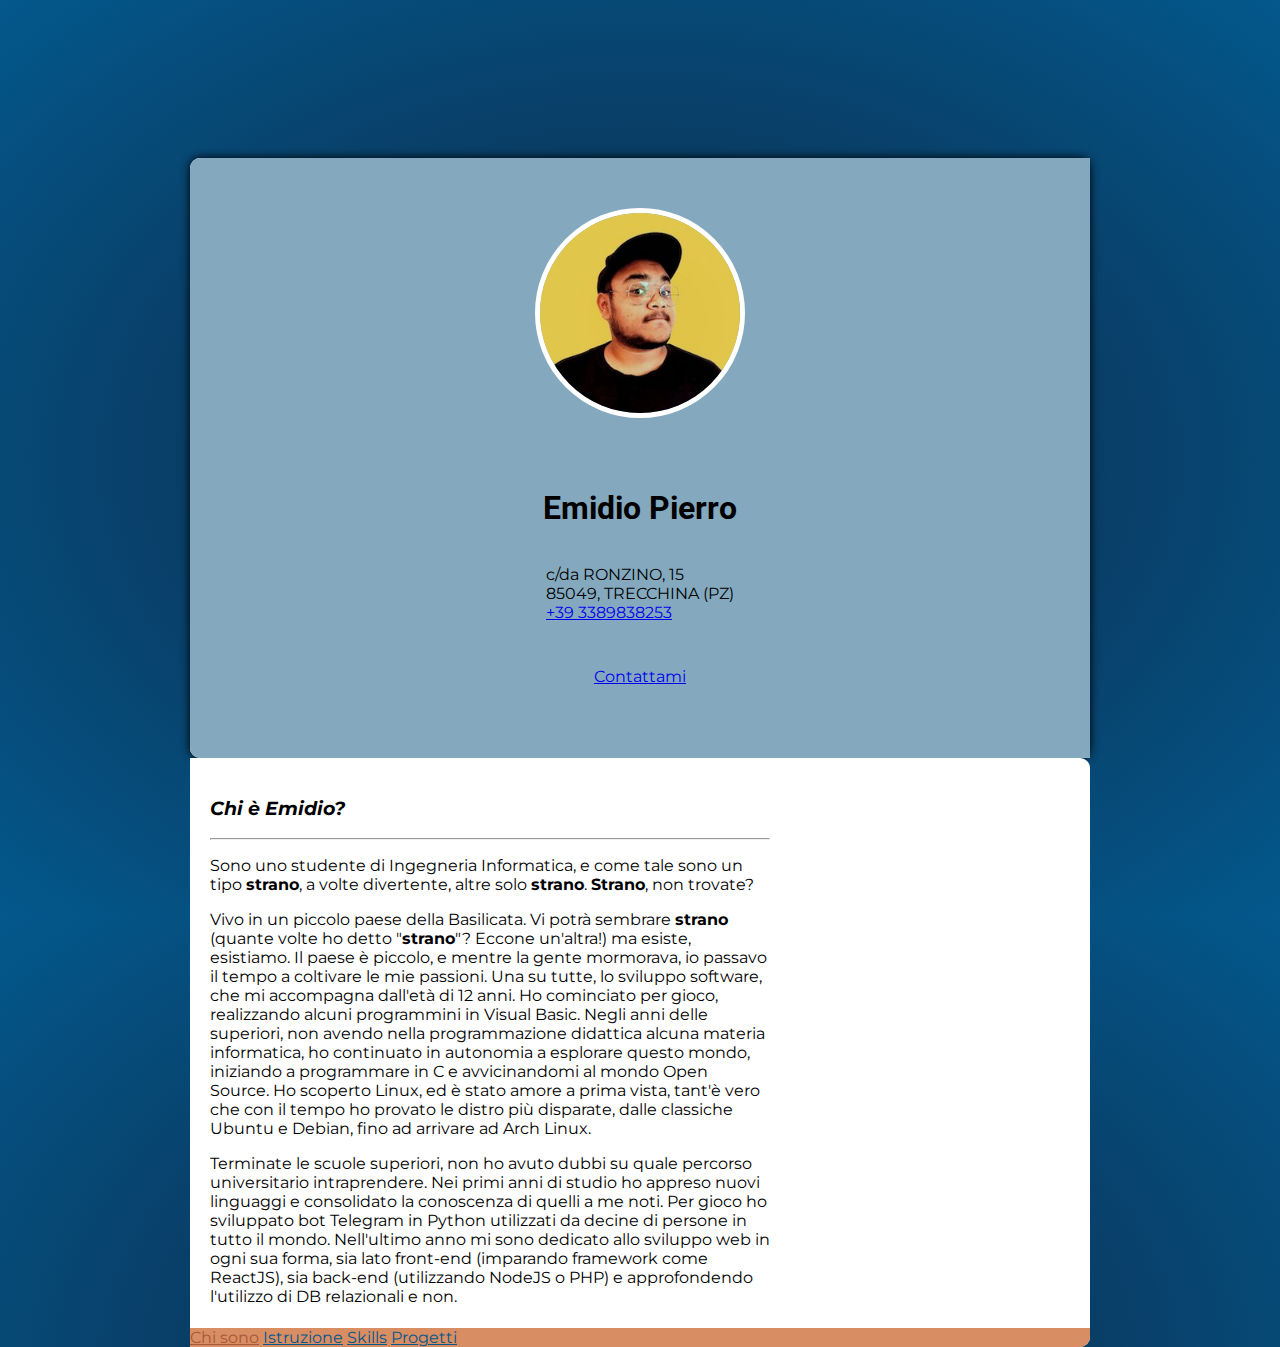
==== index.html @ bc4be883 "Add files via upload" ====
<!DOCTYPE html>
<html lang="it">

<head>
  <meta charset="utf-8">
  <meta name="viewport" content="width=device-width, initial-scale=1.0">
  <meta http-equiv="X-UA-Compatible" content="ie=edge">

  <!-- FONT AWSOME -->
  <script src="https://kit.fontawesome.com/8ba51e2331.js" crossorigin="anonymous"></script>

  <!--  GOOGLE FONTS -->
  <link rel="preconnect" href="https://fonts.gstatic.com">
  <link href="https://fonts.googleapis.com/css2?family=Montserrat&family=Roboto&display=swap" rel="stylesheet">

  <!-- BOOTSTRAP CSS -->
  <link href="https://cdn.jsdelivr.net/npm/bootstrap@5.0.1/dist/css/bootstrap.min.css" rel="stylesheet" integrity="sha384-+0n0xVW2eSR5OomGNYDnhzAbDsOXxcvSN1TPprVMTNDbiYZCxYbOOl7+AMvyTG2x" crossorigin="anonymous">
  <!-- CSS PERSONALI -->
  <link rel="stylesheet" href="public/css/master.css">
  <!-- Title -->
  <title>Blog Personale - Emidio Pierro</title>
  <!-- Meta Description -->
  <meta name="description" content="Sito personale di Emidio Pierro, giovane studente e sviluppatore. Trecchina">
  <!-- Meta Keyword -->
  <meta name="keywords" content="Emidio, Pierro, Unisa, html, css, java, web development, Trecchina, Basilicata">
  <!-- Meta Author -->
  <meta name="author" content="Emidio Pierro">

  <link rel="shortcut icon" type="image/ico" href="public/images/favicon.ico">

  <meta name="google-site-verification" content="AU8NqI22T79EbjS9ms3YCDR5NY8noKbnGnesud61sAA" />
</head>

<body>
  <!-- CARD CENTRALE -->
  <section class="row container-fluid central-box">
    <!-- SEZIONE SINISTRA INFORMAZIONI GENERALI -->
    <div class="col-lg-4 col-sm-12 left-section">
      <!-- PROFILE PIC -->
      <img src="public/images/avatar.jpg" alt="AVATAR" class="prof-pic">

      <h1 class="name">Emidio Pierro</h1>

        <p class="text-center">c/da RONZINO, 15 <br />85049, TRECCHINA (PZ)<br /><a class="text-reset " href="tel://+393389838253">+39 3389838253</a></p>

        <div class="icons">
          <!-- TWITTER -->
          <a target="_blank" class="text-decoration-none" href="https://twitter.com/emidiopierro">
            <i class="icon fab fa-twitter"></i>
          </a>
          <!-- FACEBOOK -->
          <a target="_blank" class="text-decoration-none" href="https://www.facebook.com/emidio.pierro">
            <i class="icon fab fa-facebook"></i>
          </a>
          <!-- INSTAGRAM -->
          <a target="_blank" class="text-decoration-none" href="https://www.instagram.com/emidiopierro">
            <i class="icon fab fa-instagram"></i>
          </a>
          <!-- GITHUB -->
          <a target="_blank" class="text-decoration-none" href="https://github.com/Emidio21">
            <i class="icon fab fa-github"></i>
          </a>
          <!-- TELEGRAM -->
          <a target="_blank" class="text-decoration-none" href="https://t.me/Emidio21">
            <i class="icon fab fa-telegram"></i>
          </a>
        </div>

        <!-- <CONTATTO></CONTATTO> MAIL -->
        <!--   -->
        <a class="btn btn-outline-dark mt-3" href="mailto://pierroemy97@gmail.com">
          <i class="fas fa-at"></i> Contattami
        </a>

    </div>

    <!-- SEZIONE DESTRA INFORMAZIONI SPECIFICHE JS -->
    <div class="col-lg-8 col-sm-12 position-relative right-section">
      <div id="middleSec" class="middle-section text-center">
        <!-- SEZIONE CHI SONO -->
        <div class="div" id="AboutMe">
          <h3 class="text-center"><i>Chi è Emidio?</i></h3>
          <hr>
          <p>
            Sono uno studente di Ingegneria Informatica, e come tale sono un tipo <b>strano</b>, a volte divertente,
            altre solo <b>strano</b>. <b>Strano</b>, non trovate?
          </p>
          <p>
            Vivo in un piccolo paese della Basilicata. Vi potrà sembrare <b>strano</b> (quante volte ho detto "<b>strano</b>"? Eccone un'altra!)
            ma esiste, esistiamo. Il paese è piccolo, e mentre la gente mormorava, io passavo il tempo a coltivare le mie passioni.
            Una su tutte, lo sviluppo software, che mi accompagna dall'età di 12 anni. Ho cominciato per gioco, realizzando alcuni
            programmini in Visual Basic. Negli anni delle superiori, non avendo nella programmazione didattica alcuna materia
            informatica, ho continuato in autonomia a esplorare questo mondo, iniziando a programmare in C e avvicinandomi al mondo Open
            Source. Ho scoperto Linux, ed è stato amore a prima vista, tant'è vero che con il tempo ho provato le distro più disparate,
            dalle classiche Ubuntu e Debian, fino ad arrivare ad Arch Linux.
          </p>
          <p>
            Terminate le scuole superiori, non ho avuto dubbi su quale percorso universitario intraprendere.
            Nei primi  anni di studio ho appreso nuovi linguaggi e consolidato la conoscenza di quelli a me noti.
            Per gioco ho sviluppato bot Telegram in Python utilizzati da decine di persone in tutto il mondo.
            Nell'ultimo anno  mi sono dedicato allo sviluppo web in ogni sua forma, sia lato front-end (imparando framework come
            ReactJS), sia  back-end (utilizzando NodeJS o PHP) e approfondendo l'utilizzo di DB relazionali e non.
          </p>

          <q>
            Se tu hai una mela, e io ho una mela, e ce le scambiamo, allora tu ed io abbiamo sempre una mela ciascuno. Ma se tu hai un'idea, ed io ho un'idea, e ce le scambiamo, allora abbiamo entrambi due idee.
          </q>
          <p>
            Questa è la frase che preferisco, e che mi rappresenta maggiormente. Difatti, sebbene appaia come un tipo solitario
            (e <b>strano</b>, era un po' che non lo dicevo...) adoro lavorare in team.
            Mi piace ascoltare gli altri e guardare insieme alla soluzione del problema.
          </p>
          <!-- DOWNLOAD CV -->
          <a target="_blank" class="btn btn-outline-dark mt-3" href="public/file/EmidioPierro-CV.pdf">
            <i class="fas fa-file-pdf"></i> Download CV
          </a>
        </div>

        <!-- SEZIONE ISTRUZIONE -->
        <div class="div hide" id="Education">
          <h3 class="text-center">ISTRUZIONE</h3>
          <hr>
          <div class="eduCollapse d-flex p-2 justify-content-left align-items-center" data-bs-toggle="collapse" href="#Unisa" role="button" aria-expanded="false" aria-controls="collapseUnisa">
            <img class="logo" src="public/images/logo-unisa.png" alt="LOGO UNISA">

            <div>
              <h6>Ingegneria Informatica - UNISA</h6>
              <div class="progress">
                <div class="progress-bar progress-bar-striped bg-warning" role="progressbar" style="width: 98.3%;" aria-valuenow="25" aria-valuemin="0" aria-valuemax="100">98,3%</div>
              </div>
            </div>

          </div>

          <div class="collapse" id="Unisa">
            <div class="card card-body">
              <div class="row text-start">
                <div class="col-sm-6">
                  <p class="text-left">
                    <strong>Dipartimento:</strong>
                     DIEM
                  </p>
                  <!-- - Dipartimento di Ingegneria dell'informazione ed Elettrica e Matematica Applicata -->
                  <p class="text-left">
                    <strong>CFU:</strong>
                     177/180
                  </p>
                  <p class="text-left">
                    <strong>Media Voti:</strong>
                      24.6
                  </p>
                </div>
                <div class="col-sm-6">
                  <a target="_blank" href="https://www.diem.unisa.it/"><i class="fas fa-external-link-alt"></i> Diem - Unisa</a>
                  <p class="mt-3 text-left">
                    <strong>Voto:</strong>
                      <i>.?.</i>/110
                  </p>
                  <p class="text-left">
                    <strong>Tesi:</strong>
                      <i>Prima o poi...</i>
                  </p>
                </div>
              </div>
              <hr />
              <p class="text-left">
                <strong>Generali:</strong>
                  Inglese, Analisi Matematica, Fisica, Elettrotecnica
              </p>
              <p class="text-left">
                <strong>Programmazione:</strong>
                Programmazione C, Algoritmi e Strutture dati, Sistemi Operativi e architettura dei calcolatori,
                Programmazione ad Ogetti (JAVA)
              </p>
              <p class="text-left">
                <strong>Telecomunicazioni:</strong>
                Teoria dei segnali, Teoria e tecnica delle Telecomunicazioni, Antenne e collegamenti Wireless
              </p>
              <p class="text-left">
                <strong>Sistemi di Controllo e informatica Industriale:</strong>
                Fondamenti di controlli automatici, Tecnologie digitali, Tecnologie informatiche dei sistemi di controllo,
                Tecnologie Elettriche per l'informatica industriale
              </p>
              <p class="text-left">
                <strong>Altri:</strong>
                Reti di calcolatori, Basi di dati
              </p>
            </div>
          </div>

          <hr>

          <div class="eduCollapse d-flex p-2 justify-content-left align-items-center" data-bs-toggle="collapse" href="#Superiori" role="button" aria-expanded="false" aria-controls="collapseSuperiori">
            <img class="logo" src="public/images/logo-istruzione.png" alt="LOGO ISTRUZIONE">
            <div>
              <h6>Liceo Scientifico - I.S.I.S. "F. De Sarlo – G. De Lorenzo" </h6>
              <div class="progress">
                <div class="progress-bar progress-bar-striped bg-success" role="progressbar" style="width: 100%;" aria-valuenow="25" aria-valuemin="0" aria-valuemax="100">100%</div>
              </div>
            </div>
          </div>

          <div class="collapse" id="Superiori">
            <div class="card card-body">
              <div class="row text-start">
                <div class="col-sm-6">
                  <p class="text-left">
                    <strong>Anno Diploma:</strong>
                     2016
                  </p>
                  <p class="text-left">
                    <strong>Istituto:</strong>
                    I.S.I.S. De Sarlo - De Lorenzo, Liceo Scientifico
                    Via Sant'Antuono, 192, 85042 Lagonegro (Italia)
                  </p>
                </div>
                <div class="col-sm-6">
                  <p class="text-left">
                    <strong>Voto:</strong>
                     82/100
                  </p>
                  <a target="_blank" href="http://www.desarlolagonegro.it"><i class="fas fa-external-link-alt"></i> desarlolagonegro.it</a>
                </div>
              </div>
            </div>
          </div>


        </div>

        <!-- SEZIONE SKILLS -->
        <div class="div hide" id="Skills">
          <h3 class="text-center">SKILLS</h3>
          <hr>

          <!-- PROGRAMMAZIONE -->
          <section>
            <div class="row">
              <div class="col-sm-6">
                <div>
                  <div class="d-flex p-2 align-items-center">
                    <i class="skillIcon fas fa-file-code"></i>
                    <div>
                      <p class="language">C/C++</p>
                      <div class="skillsCircle">
                        <i class="fas fa-circle"></i>
                        <i class="fas fa-circle"></i>
                        <i class="fas fa-circle"></i>
                        <i class="far fa-circle"></i>
                        <i class="far fa-circle"></i>
                      </div>
                    </div>
                  </div>
                </div>

                <hr>

                <div>
                  <div class="d-flex p-2 align-items-center">
                    <i class="skillIcon fab fa-python"></i>
                    <div>
                      <p class="language">Python</p>
                      <div class="skillsCircle">
                        <i class="fas fa-circle"></i>
                        <i class="fas fa-circle"></i>
                        <i class="fas fa-circle"></i>
                        <i class="far fa-circle"></i>
                        <i class="far fa-circle"></i>
                      </div>
                    </div>
                  </div>
                </div>

                <hr>

                <div>
                  <div class="d-flex p-2 align-items-center">
                    <i class="skillIcon fab fa-php"></i>
                    <div>
                      <p class="language">PHP</p>
                      <div class="skillsCircle">
                        <i class="fas fa-circle"></i>
                        <i class="fas fa-circle"></i>
                        <i class="far fa-circle"></i>
                        <i class="far fa-circle"></i>
                        <i class="far fa-circle"></i>
                      </div>
                    </div>
                  </div>
                </div>

              </div>

              <div class="col-sm-6">
                <div>
                  <div class="d-flex p-2 align-items-center">
                    <i class="skillIcon fab fa-java"></i>
                    <div>
                      <p class="language">Java</p>
                      <div class="skillsCircle">
                        <i class="fas fa-circle"></i>
                        <i class="fas fa-circle"></i>
                        <i class="fas fa-circle"></i>
                        <i class="fas fa-circle"></i>
                        <i class="far fa-circle"></i>
                      </div>
                    </div>
                  </div>
                </div>

                <hr>

                <div>
                  <div class="d-flex p-2 align-items-center">
                    <i class="skillIcon fab fa-node-js"></i>
                    <div>
                      <p class="language">Javascript/NodeJS</p>
                      <div class="skillsCircle">
                        <i class="fas fa-circle"></i>
                        <i class="fas fa-circle"></i>
                        <i class="fas fa-circle"></i>
                        <i class="fas fa-circle"></i>
                        <i class="far fa-circle"></i>
                      </div>
                    </div>
                  </div>
                </div>

                <hr>

                <div>
                  <div class="d-flex p-2 align-items-center">
                    <div class="skillIcon">
                      <svg xmlns="http://www.w3.org/2000/svg" x="0px" y="0px" width="32" height="32" viewBox="0 0 172 172" style=" fill:#000000;"><defs><linearGradient x1="86" y1="13.88631" x2="86" y2="158.5625" gradientUnits="userSpaceOnUse" id="color-1_62398_gr1"><stop offset="0" stop-color="#444444"></stop><stop offset="1" stop-color="#000000"></stop></linearGradient><linearGradient x1="76.18794" y1="13.88631" x2="76.18794" y2="158.5625" gradientUnits="userSpaceOnUse" id="color-2_62398_gr2"><stop offset="0" stop-color="#444444"></stop><stop offset="1" stop-color="#000000"></stop></linearGradient><linearGradient x1="62.48438" y1="13.88631" x2="62.48438" y2="158.5625" gradientUnits="userSpaceOnUse" id="color-3_62398_gr3"><stop offset="0" stop-color="#444444"></stop><stop offset="1" stop-color="#000000"></stop></linearGradient><linearGradient x1="100.64688" y1="11.92175" x2="100.64688" y2="159.82294" gradientUnits="userSpaceOnUse" id="color-4_62398_gr4"><stop offset="0" stop-color="#7c7c7c"></stop><stop offset="1" stop-color="#383838"></stop></linearGradient></defs><g fill="none" fill-rule="nonzero" stroke="none" stroke-width="1" stroke-linecap="butt" stroke-linejoin="miter" stroke-miterlimit="10" stroke-dasharray="" stroke-dashoffset="0" font-family="none" font-weight="none" font-size="none" text-anchor="none" style="mix-blend-mode: normal"><path d="M0,172v-172h172v172z" fill="none"></path><g><path d="M75.25,158.5625c-1.08575,0 -2.0855,-0.66112 -2.49669,-1.6985c-5.34813,-13.49394 -15.30263,-38.614 -22.69863,-38.614c-3.45612,0 -6.87463,2.2145 -6.90687,2.236c-0.92988,0.6235 -2.15269,0.602 -3.06106,-0.05644l-33.59375,-24.1875c-0.79013,-0.56975 -1.21206,-1.5265 -1.09919,-2.49669c0.11288,-0.97019 0.74444,-1.80063 1.64744,-2.1715l44.25238,-18.16213c1.97531,-2.91594 9.64275,-13.60144 17.9525,-16.79687c1.25506,-0.48375 2.30319,-0.87613 3.19544,-1.20938c4.49619,-1.68506 4.49619,-1.68506 7.93619,-4.91812l0.76056,-0.71487c4.67356,-4.38062 13.59069,-18.14869 16.34806,-22.62606c0.31713,-0.51869 0.65575,-1.08844 1.01319,-1.69044c3.00194,-5.074 7.11112,-12.0185 13.36762,-12.0185c7.17563,0 10.9865,7.39331 15.22737,17.06294c3.89687,8.88756 14.30556,38.31837 18.56256,50.94694c10.23937,30.38756 20.58894,51.53281 20.69375,51.74244c0.52406,1.06694 0.28487,2.35425 -0.59125,3.16319c-0.87344,0.80894 -2.17419,0.946 -3.20081,0.33056c-0.21769,-0.129 -5.42337,-3.28413 -13.95888,-11.83038c-6.33175,-6.33712 -11.49175,-9.29069 -16.24056,-9.29069c-8.35544,0 -14.25719,6.6435 -21.73112,15.05806l-0.44612,0.50256c-0.88688,0.99706 -1.86244,2.14194 -2.92669,3.38625c-7.4175,8.68331 -18.62437,21.80906 -31.55125,24.01819c-0.15319,0.02419 -0.30638,0.03494 -0.45419,0.03494zM50.05469,112.875c9.92494,0 17.77513,17.12475 26.84275,39.86906c10.22862,-2.94281 19.79881,-14.14969 26.27031,-21.72575c1.08844,-1.27387 2.09087,-2.44831 2.99656,-3.46687l0.44612,-0.50256c8.03831,-9.04881 14.98013,-16.86138 25.74894,-16.86138c8.14312,0 14.98819,5.80769 20.04337,10.86556c1.60444,1.60712 3.08256,3.01 4.42362,4.22744c-4.04737,-9.22888 -10.18294,-24.07731 -16.26206,-42.1185c-4.39406,-13.03975 -14.71406,-42.1185 -18.39056,-50.50619c-3.93987,-8.97625 -6.74831,-13.84331 -10.30656,-13.84331c-3.19275,0 -6.66769,5.87219 -8.74512,9.38206c-0.37356,0.63156 -0.72831,1.22819 -1.06156,1.76837c-0.11019,0.18006 -11.06981,17.94175 -17.24569,23.73331l-0.75519,0.7095c-4.10381,3.85925 -4.37525,4.02856 -9.72875,6.03344c-0.87881,0.33056 -1.9135,0.71756 -3.15512,1.19594c-6.49031,2.49669 -13.631,11.96475 -15.83475,15.40206c-0.29831,0.46494 -0.731,0.82775 -1.24162,1.03737l-40.53825,16.63563l28.26981,20.35244c1.81675,-0.9245 4.90469,-2.18762 8.22375,-2.18762z" fill="url(#color-1_62398_gr1)"></path><path d="M42.80113,120.68219l-2.29244,-4.86169c0.16662,-0.07794 16.641,-8.04906 29.46038,-27.91775c12.17706,-18.87431 18.19169,-33.61256 21.42206,-41.52994c0.82237,-2.01562 1.45125,-3.5475 1.93231,-4.54187c1.1825,-2.44831 2.32469,-5.39381 3.53406,-8.514c3.78938,-9.77444 7.71044,-19.87944 15.00969,-19.87944v5.375c-3.62006,0 -7.30731,9.50569 -9.9975,16.4475c-1.24969,3.22231 -2.43219,6.26725 -3.70606,8.90906c-0.44881,0.92719 -1.02662,2.35694 -1.79525,4.23819c-3.29756,8.07862 -9.43313,23.11519 -21.88162,42.41144c-13.69819,21.22856 -30.95731,29.5195 -31.68563,29.8635z" fill="url(#color-2_62398_gr2)"></path><path d="M70.27813,91.84531l-18.8125,-14.10937l3.225,-4.3l18.8125,14.10938z" fill="url(#color-3_62398_gr3)"></path><path d="M102.58994,123.47988c8.38231,-9.43581 16.30775,-18.35562 29.09756,-18.65931c0,0 -9.07031,-39.98462 -16.79687,-72.9065c-1.5695,-6.68919 -2.19569,-7.72656 -2.84875,-7.72656c-0.44344,0 -0.97019,0.98094 -1.38675,3.24113c-2.23331,12.06956 -12.78981,57.018 -21.29575,78.72763c-3.24919,8.29362 -9.05956,13.17144 -14.10937,15.45313c-2.31125,1.04544 -5.64375,2.01563 -5.64375,2.01563c3.49644,6.12481 6.81819,13.6525 10.23669,22.04287c7.21862,-4.06619 14.27869,-12.33562 19.23712,-18.14062c1.11262,-1.30344 2.13925,-2.50206 3.06912,-3.55019z" fill="url(#color-4_62398_gr4)"></path></g></g>
                      </svg>
                    </div>
                    <div>
                      <p class="language">Matlab</p>
                      <div class="skillsCircle">
                        <i class="fas fa-circle"></i>
                        <i class="fas fa-circle"></i>
                        <i class="far fa-circle"></i>
                        <i class="far fa-circle"></i>
                        <i class="far fa-circle"></i>
                      </div>
                    </div>
                  </div>
                </div>
              </div>
            </div>
          </section>

          <hr>

          <!-- DATABASE -->
          <section>
              <h6>DATABASE</h6>
              <div class="row">
              <div class="col-sm-6">
                <div>
                  <div class="d-flex p-2 align-items-center">
                    <img class="skillIcon" src="https://img.icons8.com/ios-filled/32/000000/postgreesql.png"/>
                    <div>
                      <p class="language">PostgreSQL</p>
                      <div class="skillsCircle">
                        <i class="fas fa-circle"></i>
                        <i class="fas fa-circle"></i>
                        <i class="fas fa-circle"></i>
                        <i class="fas fa-circle"></i>
                        <i class="far fa-circle"></i>
                      </div>
                    </div>
                  </div>
                </div>

                <hr>

                <div>
                  <div class="d-flex p-2 align-items-center">
                    <div class="skillIcon">
                      <svg xmlns="http://www.w3.org/2000/svg" x="0px" y="0px" width="32" height="32" viewBox="0 0 172 172" style=" fill:#000000;"><g fill="none" fill-rule="nonzero" stroke="none" stroke-width="1" stroke-linecap="butt" stroke-linejoin="miter" stroke-miterlimit="10" stroke-dasharray="" stroke-dashoffset="0" font-family="none" font-weight="none" font-size="none" text-anchor="none" style="mix-blend-mode: normal"><path d="M0,172v-172h172v172z" fill="none"></path><g><path d="M150.5,61.99167c0,73.45833 -64.5,95.675 -64.5,95.675c0,0 -64.5,-22.21667 -64.5,-95.675c0,-8.95833 0.71667,-16.48333 1.43333,-22.575c1.075,-8.95833 7.16667,-16.125 15.76667,-18.275c11.10833,-3.225 28.66667,-6.80833 47.3,-6.80833c18.63333,0 36.19167,3.58333 47.65833,6.80833c8.6,2.15 14.69167,9.675 15.76667,18.275c0.35833,6.09167 1.075,13.975 1.075,22.575z" fill="#ffffff"></path><path d="M86,25.08333c17.55833,0 34.04167,3.58333 44.79167,6.45c4.3,1.075 7.16667,4.65833 7.88333,9.31667c0.71667,6.80833 1.075,13.975 1.075,21.14167c0,55.9 -41.20833,78.475 -53.75,83.85c-12.54167,-5.73333 -53.75,-28.30833 -53.75,-83.85c0,-7.16667 0.35833,-14.33333 1.075,-21.14167c0.35833,-4.65833 3.58333,-8.24167 7.88333,-9.31667c10.75,-2.86667 27.23333,-6.45 44.79167,-6.45M86,14.33333c-18.63333,0 -36.19167,3.58333 -47.65833,6.80833c-8.24167,2.15 -14.69167,9.675 -15.40833,18.275c-0.71667,6.09167 -1.43333,13.975 -1.43333,22.575c0,73.45833 64.5,95.675 64.5,95.675c0,0 64.5,-22.21667 64.5,-95.675c0,-8.95833 -0.71667,-16.48333 -1.43333,-22.575c-1.075,-8.95833 -7.16667,-16.125 -15.76667,-18.275c-11.10833,-3.225 -28.66667,-6.80833 -47.3,-6.80833z" fill="#000000"></path><path d="M82.41667,100.33333h7.16667v28.66667h-7.16667z" fill="#666666"></path><path d="M86,35.83333c0,0 -21.5,17.91667 -21.5,46.58333c0,18.63333 11.825,30.45833 17.91667,35.83333l3.58333,-10.75l3.58333,10.75c6.09167,-5.375 17.91667,-17.2 17.91667,-35.83333c0,-28.66667 -21.5,-46.58333 -21.5,-46.58333z" fill="#000000"></path><path d="M86,35.83333c0,0 -21.5,17.91667 -21.5,46.58333c0,18.63333 11.825,30.45833 17.91667,35.83333l3.58333,-10.75z" fill="#333333"></path></g></g>
                      </svg>
                    </div>

                    <div>
                      <p class="language">MongoDB</p>
                      <div class="skillsCircle">
                        <i class="fas fa-circle"></i>
                        <i class="fas fa-circle"></i>
                        <i class="fas fa-circle"></i>
                        <i class="fas fa-circle"></i>
                        <i class="far fa-circle"></i>
                      </div>
                    </div>
                  </div>
                </div>

              </div>

              <div class="col-sm-6">
                <div>
                  <div class="d-flex p-2 align-items-center">
                    <img class="skillIcon" src="https://img.icons8.com/ios/32/000000/mysql-logo.png"/>
                    <div>
                      <p class="language">MySQL</p>
                      <div class="skillsCircle">
                        <i class="fas fa-circle"></i>
                        <i class="fas fa-circle"></i>
                        <i class="fas fa-circle"></i>
                        <i class="far fa-circle"></i>
                        <i class="far fa-circle"></i>
                      </div>
                    </div>
                  </div>
                </div>

                <hr>

              </div>
            </div>
          </section>

          <hr>

          <!-- WEB & UI -->
          <section>
            <h6>WEB & UI</h6>

            <div class="row">
              <div class="col-sm-6">
                <div>
                  <div class="d-flex p-2 align-items-center">
                    <i class="skillIcon fab fa-html5"></i>
                    <div>
                      <p class="language">HTML</p>
                      <div class="skillsCircle">
                        <i class="fas fa-circle"></i>
                        <i class="fas fa-circle"></i>
                        <i class="fas fa-circle"></i>
                        <i class="fas fa-circle"></i>
                        <i class="far fa-circle"></i>
                      </div>
                    </div>
                  </div>
                </div>

                <hr>

                <div>
                  <div class="d-flex p-2 align-items-center">
                    <i class="skillIcon fab fa-react"></i>
                    <div>
                      <p class="language">React JS</p>
                      <div class="skillsCircle">
                        <i class="fas fa-circle"></i>
                        <i class="fas fa-circle"></i>
                        <i class="fas fa-circle"></i>
                        <i class="far fa-circle"></i>
                        <i class="far fa-circle"></i>
                      </div>
                    </div>
                  </div>
                </div>

                <hr>

              </div>

              <div class="col-sm-6">
                <div>
                  <div class="d-flex p-2 align-items-center">
                    <i class="skillIcon fab fa-css3-alt"></i>
                    <div>
                      <p class="language">CSS</p>
                      <div class="skillsCircle">
                        <i class="fas fa-circle"></i>
                        <i class="fas fa-circle"></i>
                        <i class="fas fa-circle"></i>
                        <i class="fas fa-circle"></i>
                        <i class="far fa-circle"></i>
                      </div>
                    </div>
                  </div>
                </div>

                <hr>

                <div>
                  <div class="d-flex p-2 align-items-center">
                    <i class="skillIcon fab fa-bootstrap"></i>
                    <div>
                      <p class="language">Bootstrap</p>
                      <div class="skillsCircle">
                        <i class="fas fa-circle"></i>
                        <i class="fas fa-circle"></i>
                        <i class="fas fa-circle"></i>
                        <i class="fas fa-circle"></i>
                        <i class="far fa-circle"></i>
                      </div>
                    </div>
                  </div>
                </div>

                <hr>

              </div>
            </div>
          </section>

          <hr>

          <!-- GIT -->
          <section>
            <h6>GIT</h6>

            <div class="row">
              <div class="col-sm-6">
                <div>
                  <div class="d-flex p-2 align-items-center">
                    <i class="skillIcon fab fa-git"></i>
                    <div>
                      <p class="language">GIT</p>
                      <div class="skillsCircle">
                        <i class="fas fa-circle"></i>
                        <i class="fas fa-circle"></i>
                        <i class="fas fa-circle"></i>
                        <i class="far fa-circle"></i>
                        <i class="far fa-circle"></i>
                      </div>
                    </div>
                  </div>
                </div>

                <hr>
              </div>
            </div>
          </section>
        </div>

        <!-- SEZIONE PROGETTI -->
        <div class="div hide" id="Projects">
          <h3 class="text-center">PROGETTI</h3>
          <hr>
          <div class="row p-0 mb-2">
            <div class="col-sm-6">
              <div class="card my-1 mx-auto" style="width: 14rem; min-height:450px;">
                <img src="public/images/tg-dove-guardarlo-logo.png" class="card-img-top" alt="...">
                <div class="card-body">
                  <h6 class="card-title">Dove Gurdarlo? - Bot Telegram</h6>
                  <p class="card-text">Bot Telegram per cercare le piattaforme streaming che ospitano un film.</p>
                  <a target="_blank" href="https://t.me/filmchecker_bot" class="btn btn-outline-dark"><i class="fas fa-external-link-alt"></i> Bot</a>
                  <a target="_blank" href="https://github.com/Emidio21/FilmChecker-TGBot" class="btn btn-outline-dark"><i class="fab fa-github"></i> GitHub</a>
                </div>
              </div>
            </div>
            <div class="col-sm-6">
              <div class="card my-1 mx-auto" style="width: 14rem; min-height:450px;">
                <img src="public/images/dove-guardarlo-logo.png" class="card-img-top" alt="...">
                <div class="card-body">
                  <h6 class="card-title">Dove Gurdarlo?</h6>
                  <p class="card-text">web-app per cercare le piattaforme streaming che ospitano un film.</p>
                  <a target="_blank" href="https://www.doveguardarlo.it" class="btn btn-outline-dark"><i class="fas fa-external-link-alt"></i> Sito</a>
                </div>
              </div>
            </div>
          </div>

          <div class="row p-0 mb-2">
            <div class="col-sm-6">
              <div class="card my-1 mx-auto" style="width: 14rem;">
                <img src="public/images/accounts-app.png" class="card-img-top" alt="...">
                <div class="card-body">
                  <h6 class="card-title">ACCOUNTS | Vincenzo Salvati</h6>
                  <p class="card-text">Sito per l'app Accounts di Vincenzo Salvati</p>
                  <a target="_blank" href="https://emidio21.github.io/Accounts/" class="btn btn-outline-dark"><i class="fas fa-external-link-alt"></i> Sito</a>
                  <a target="_blank" href="https://github.com/Emidio21/Accounts" class="btn btn-outline-dark"><i class="fab fa-github"></i> GitHub</a>
                </div>
              </div>
            </div>
          </div>
        </div>
      </div>

      <!-- NAVBAR MENU  -->
      <nav id="NavBar" class="nav bottom-section position-absolute bottom-0 nav-justified">
        <a class="nav-link active align-bottom" href="#AboutMe"><i class="fas fa-info-circle"></i> Chi sono</a>
        <a class="nav-link align-bottom" href="#Education"><i class="fas fa-graduation-cap"></i> Istruzione</a>
        <a class="nav-link align-bottom" href="#Skills"><i class="fas fa-code"></i> Skills</a>
        <a class="nav-link align-bottom" href="#Projects"><i class="fas fa-project-diagram"></i> Progetti</a>
      </nav>
    </div>
  </section>

  <script src="https://cdn.jsdelivr.net/npm/bootstrap@5.0.1/dist/js/bootstrap.bundle.min.js" integrity="sha384-gtEjrD/SeCtmISkJkNUaaKMoLD0//ElJ19smozuHV6z3Iehds+3Ulb9Bn9Plx0x4" crossorigin="anonymous"></script>
  <!-- JQuery -->
  <script src="https://ajax.googleapis.com/ajax/libs/jquery/3.6.0/jquery.min.js"></script>
  <script src="public/JS/main.js"></script>
</body>

</html>
---- public/css/master.css ----
body {
  font-family: 'Montserrat', sans-serif;
  display: flex;
  justify-content: center;
  align-items: center;
  height: 100vh;
  background-color: #03588C;
  /* background: linear-gradient(to left top, #03588C, #0F2440); */
  background: radial-gradient( #0F2440, #03588C);
}

.central-box {
  height:600px;
  width: 900px;
  box-shadow: 0 0 10px black;
  border-radius: 10px;
  background-color: #fff;
  padding: 0;
}

/* LEFT SECTION */

.left-section{
  background-color: #84A9BF;
  border-top-left-radius: 10px;
  border-bottom-left-radius: 10px;
  height: 100%;
  display: flex;
  align-items: center;
  flex-direction: column;
}

.prof-pic{
  width: 200px;
  height: 200px;
  border-radius: 50%;
  border: solid 5px #fff;
  margin: 50px auto;
}

.name{
  font-family: 'Roboto', sans-serif;
  font-weight: bold;
  font-size: 2rem;
}

.icon{
  color: black;
  font-size: 1.5rem;
  padding: 0 5px;
}

/* RIGHT SECTION */

.right-section{
  border-top-right-radius: 10px;
  border-bottom-right-radius: 10px;
  padding: 0;
  background-color: #fff;
}

.middle-section{
  padding: 20px;
}

.bottom-section{
  border-bottom-right-radius: 10px;
  /* height: 50px; */
  width: 100%;
  background-color: #D98D62;
}

#NavBar a{
  color: #03588C;
}

a.active{
  color: #A6583C !important;
}

.hide{
  display: none;
}

.div{
  height: 530px;
  width: 560px;
  overflow-x: hidden;
  overflow-y: auto;
}

/* CHI SONO PAGE */
#AboutMe p{
  text-align: left;
}

q {
  font-style: italic;
  background-color:#84A9BF73;
  text-align: center;
}

/* EDUCATION PAGE  */
.eduCollapse{
  width: 100%;
  height: 50px;
  margin-bottom: 10px;
}

.logo{
  height: 35px;
  width: 35px;
  margin-right: 15px;
}

.progress{
  height: 12px;
  width: 250px;
}

/* SKILL PAGE */
.skillIcon{
  color: black;
  font-size: 2rem;
  padding: 0 15px;
}

.language{
  text-align: left;
  font-size: 0.90rem;
  font-family: 'Roboto', sans-serif;
  margin: 0;
}

.skillsCircle{
  color:  #03588C;
  font-size: 0.95rem;
  padding: 0 2px;
}


@media only screen and (max-width: 992px) {
  .central-box {
    position: absolute;
    top: 0;
    height: 100%;
    width: 100vw;
    border-radius: 0;
    box-shadow: none;
  }

  .left-section{
    border-radius: 0;
    height: 600px;
  }

  .right-section{
    border-radius: 0;
  }

  .progress{
    /* margin-right: 10px; */
    width: auto;
  }

  .collapse{
    margin-top: 15px;
  }

  .div{
    height: 100%;
    width: 100%;
    overflow-x: hidden;
    overflow-y: auto;
  }

  .bottom-section{
    margin-top: 20px;
    border-bottom-right-radius: 0;
    position: sticky !important;
    max-height: 50px;
    overflow-x: auto;
    white-space: nowrap;
    flex-wrap: nowrap;
  }
}
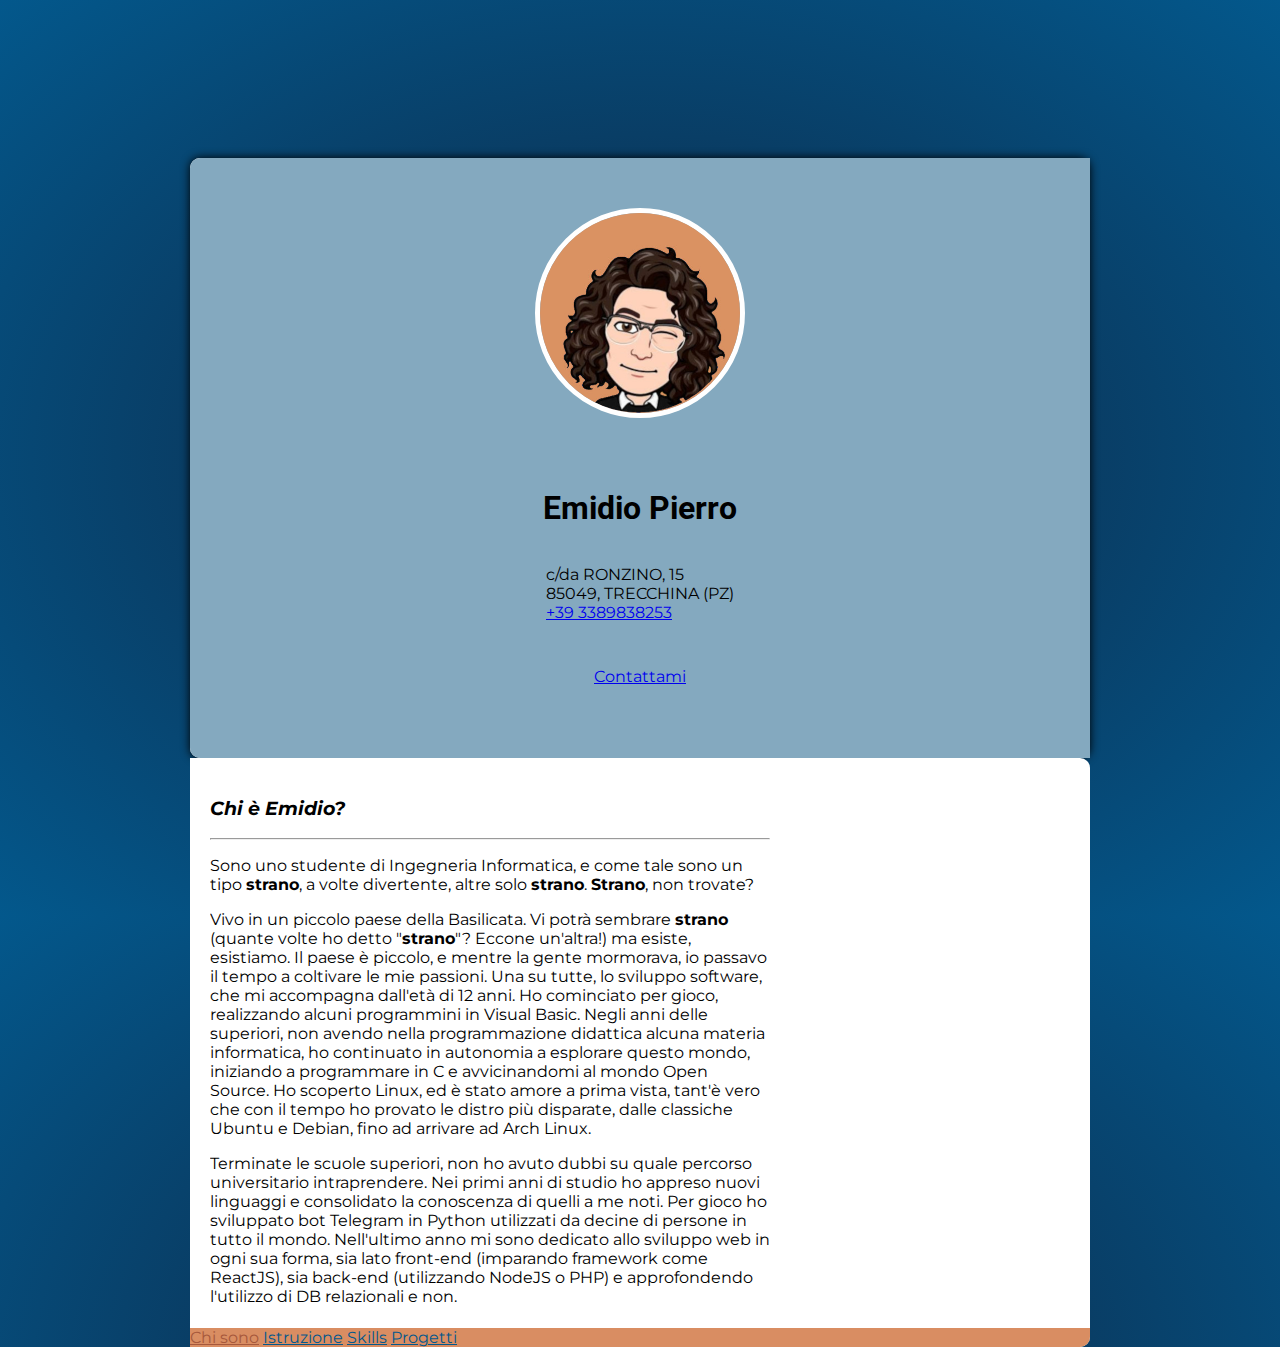
==== commit be62f45c: "IstruzioneOpenArrow" ====
--- a/index.html
+++ b/index.html
@@ -20,7 +20,7 @@
   <!-- Title -->
   <title>Blog Personale - Emidio Pierro</title>
   <!-- Meta Description -->
-  <meta name="description" content="Sito personale di Emidio Pierro, giovane studente e sviluppatore. Trecchina">
+  <meta name="description" content="Sito personale di Emidio Pierro, giovane studente e sviluppatore.">
   <!-- Meta Keyword -->
   <meta name="keywords" content="Emidio, Pierro, Unisa, html, css, java, web development, Trecchina, Basilicata">
   <!-- Meta Author -->
@@ -28,6 +28,22 @@
 
   <link rel="shortcut icon" type="image/ico" href="public/images/favicon.ico">
 
+  <!-- SOCIAL MEDIA CARDS -->
+  <!-- TWITTER -->
+  <meta name="twitter:card" content="summary"/>
+  <meta name="twitter:site" content="@emidiopierro"/>
+  <meta name="twitter:creator" content="@emidiopierro"/>
+  <meta name="twitter:title" content="Emidio Pierro | Personal Site">
+  <meta name="twitter:description" content="Studente e sviluppatore">
+  <meta property="twitter:image" content="https://emidio21.github.io/public/images/avatar.jpg" />
+  <!-- OPEN GRAPH -->
+  <meta name="og:title" content="Emidio Pierro | Personal Site">
+  <meta property="og:url" content="https://emidio21.github.io/" />
+  <meta property = "og: description" content = "Studente e sviluppatore"/>
+  <meta property = "og: type" content = "website" />
+  <meta property="og:image" content="https://emidio21.github.io/public/images/avatar.jpg" />
+
+  <!-- GOOGLE SEARCH -->
   <meta name="google-site-verification" content="AU8NqI22T79EbjS9ms3YCDR5NY8noKbnGnesud61sAA" />
 </head>
 
@@ -41,36 +57,35 @@
 
       <h1 class="name">Emidio Pierro</h1>
 
-        <p class="text-center">c/da RONZINO, 15 <br />85049, TRECCHINA (PZ)<br /><a class="text-reset " href="tel://+393389838253">+39 3389838253</a></p>
-
-        <div class="icons">
-          <!-- TWITTER -->
-          <a target="_blank" class="text-decoration-none" href="https://twitter.com/emidiopierro">
-            <i class="icon fab fa-twitter"></i>
-          </a>
-          <!-- FACEBOOK -->
-          <a target="_blank" class="text-decoration-none" href="https://www.facebook.com/emidio.pierro">
-            <i class="icon fab fa-facebook"></i>
-          </a>
-          <!-- INSTAGRAM -->
-          <a target="_blank" class="text-decoration-none" href="https://www.instagram.com/emidiopierro">
-            <i class="icon fab fa-instagram"></i>
-          </a>
-          <!-- GITHUB -->
-          <a target="_blank" class="text-decoration-none" href="https://github.com/Emidio21">
-            <i class="icon fab fa-github"></i>
-          </a>
-          <!-- TELEGRAM -->
-          <a target="_blank" class="text-decoration-none" href="https://t.me/Emidio21">
-            <i class="icon fab fa-telegram"></i>
-          </a>
-        </div>
-
-        <!-- <CONTATTO></CONTATTO> MAIL -->
-        <!--   -->
-        <a class="btn btn-outline-dark mt-3" href="mailto://pierroemy97@gmail.com">
-          <i class="fas fa-at"></i> Contattami
+      <p class="text-center">c/da RONZINO, 15 <br />85049, TRECCHINA (PZ)<br /><a class="text-reset " href="tel://+393389838253">+39 3389838253</a></p>
+
+      <div class="icons">
+        <!-- TWITTER -->
+        <a target="_blank" class="text-decoration-none" href="https://twitter.com/emidiopierro">
+          <i class="icon fab fa-twitter"></i>
         </a>
+        <!-- FACEBOOK -->
+        <a target="_blank" class="text-decoration-none" href="https://www.facebook.com/emidio.pierro">
+          <i class="icon fab fa-facebook"></i>
+        </a>
+        <!-- INSTAGRAM -->
+        <a target="_blank" class="text-decoration-none" href="https://www.instagram.com/emidiopierro">
+          <i class="icon fab fa-instagram"></i>
+        </a>
+        <!-- GITHUB -->
+        <a target="_blank" class="text-decoration-none" href="https://github.com/Emidio21">
+          <i class="icon fab fa-github"></i>
+        </a>
+        <!-- TELEGRAM -->
+        <a target="_blank" class="text-decoration-none" href="https://t.me/Emidio21">
+          <i class="icon fab fa-telegram"></i>
+        </a>
+      </div>
+
+      <!-- <CONTATTO></CONTATTO> MAIL -->
+      <a class="btn btn-outline-dark mt-3" href="mailto://pierroemy97@gmail.com">
+        <i class="fas fa-at"></i> Contattami
+      </a>
 
     </div>
 
@@ -129,6 +144,8 @@
                 <div class="progress-bar progress-bar-striped bg-warning" role="progressbar" style="width: 98.3%;" aria-valuenow="25" aria-valuemin="0" aria-valuemax="100">98,3%</div>
               </div>
             </div>
+
+            <span class="openButton"><i id="UnisaArrow" class="fas fa-chevron-down"></i></span>
 
           </div>
 
@@ -198,6 +215,8 @@
                 <div class="progress-bar progress-bar-striped bg-success" role="progressbar" style="width: 100%;" aria-valuenow="25" aria-valuemin="0" aria-valuemax="100">100%</div>
               </div>
             </div>
+
+            <span class="openButton"><i id="SuperioriArrow" class="fas fa-chevron-down"></i></span>
           </div>
 
           <div class="collapse" id="Superiori">
--- a/public/css/master.css
+++ b/public/css/master.css
@@ -105,6 +105,7 @@
   width: 100%;
   height: 50px;
   margin-bottom: 10px;
+  position:relative;
 }
 
 .logo{
@@ -116,6 +117,11 @@
 .progress{
   height: 12px;
   width: 250px;
+}
+
+.openButton{
+  position: absolute;
+  right: 50px;
 }
 
 /* SKILL PAGE */
@@ -183,4 +189,8 @@
     white-space: nowrap;
     flex-wrap: nowrap;
   }
+
+  .openButton{
+    right: 10px;
+  }
 }
